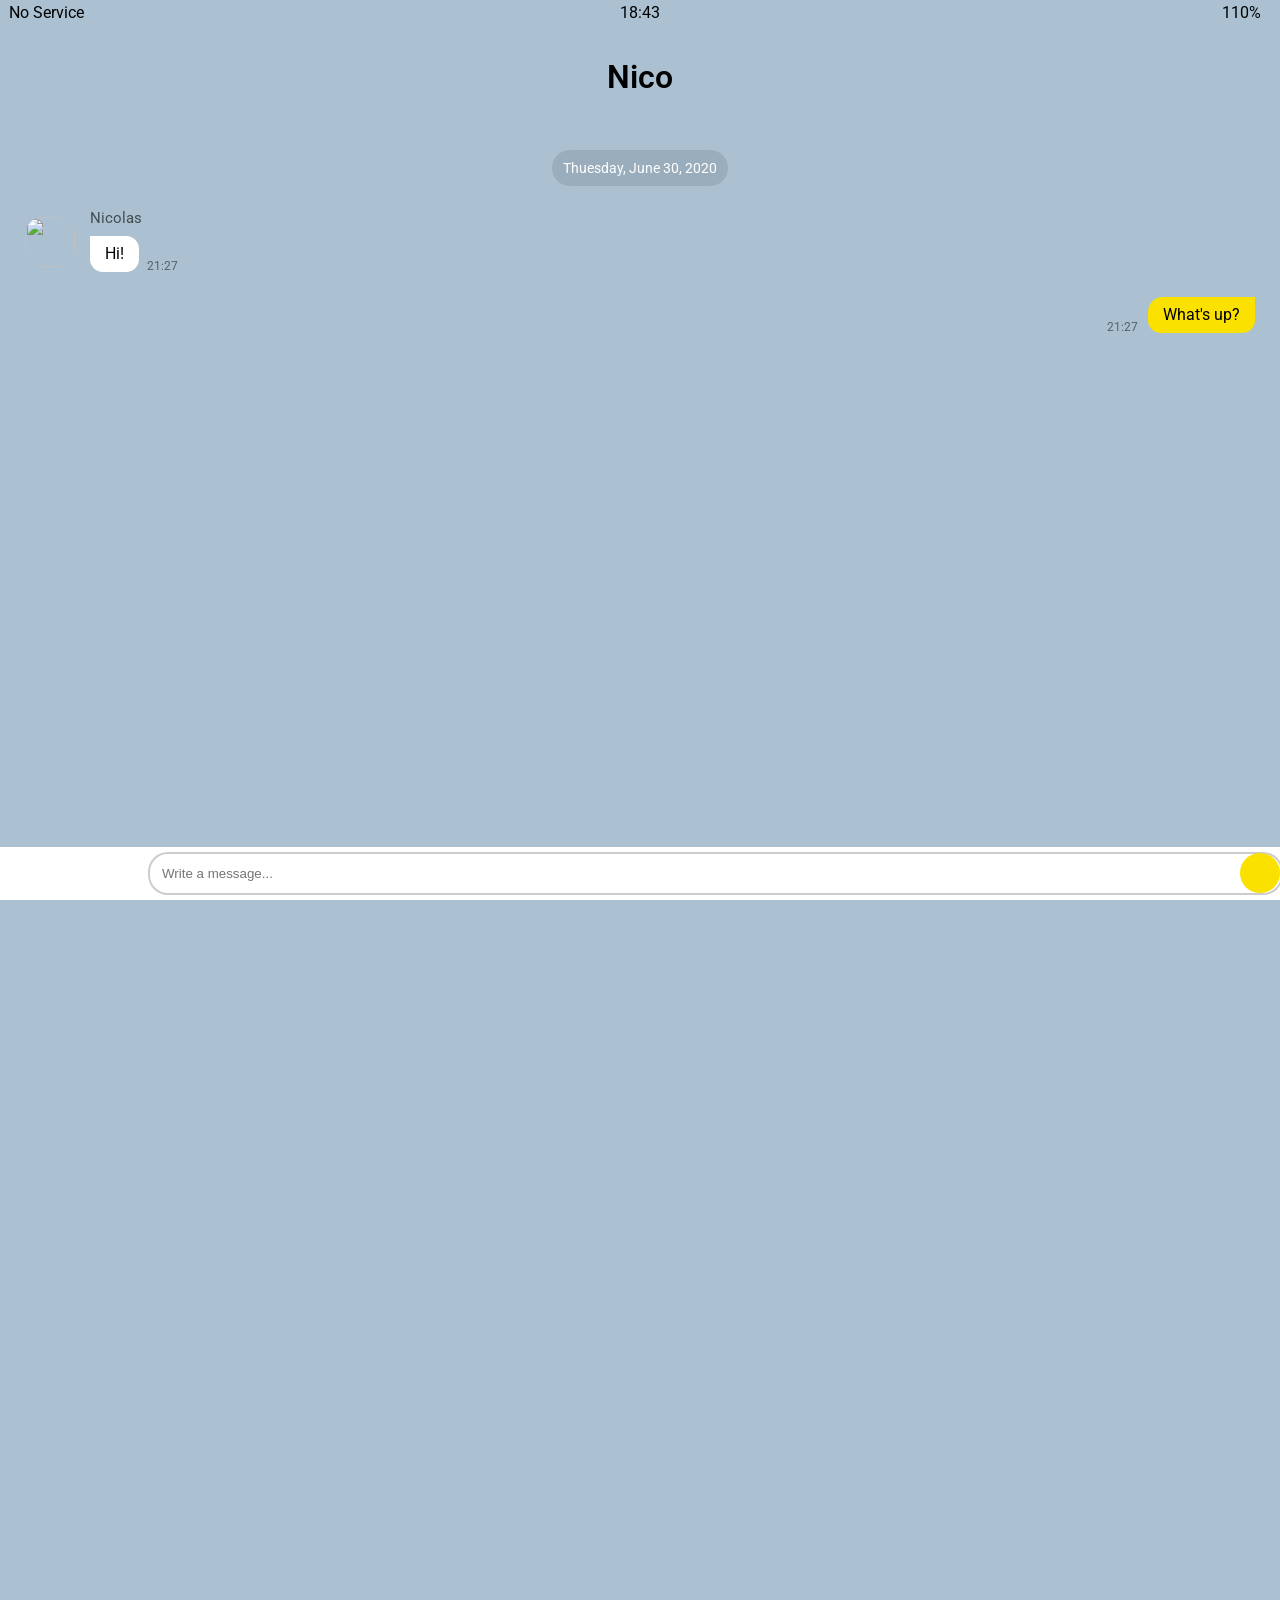
==== chat.html @ acc8a177 "kokoa clone v1" ====
<!doctype html>
<html lang="en">
    <head>
        <meta charset="UTF-8" />
        <meta name="viewport" content="width=device-width, initial-scale=1.0" />
        <link href="css/styles.css" rel="stylesheet" />
        <title>Settings - Kokoa Clone</title>
        <script src="https://kit.fontawesome.com/df924d28ae.js" crossorigin="anonymous"></script>
    </head>
    <body id="chat-screen">
        <div class="status-bar">
            <div class="status-bar__column">
                <span>No Service</span>
                <i class="fa-solid fa-wifi"></i>
            </div>
            <div class="status-bar__column">
                <span>18:43</span>
            </div>
            <div class="status-bar__column">
                <span>110%</span>
                <i class="fa-solid fa-battery-full fa-xl"></i>
                <i class="fa-solid fa-bolt"></i>
            </div>
        </div>

        <header class="alt-header">
            <div class="alt-header__column">
                <a href="chats.html"><i class="fa-solid fa-chevron-left fa-2x"></i></a>
            </div>
            <div class="alt-header__column">
                <h1 class="alt-header__title">Nico</h1>
            </div>
            <div class="alt-header__column">
                <span><i class="fa-solid fa-magnifying-glass fa-2x"></i></span>
                <span><i class="fa-solid fa-bars fa-2x"></i></span>
            </div>
        </header>

        <main class="main-screen main-chat">
            <div class="chat__timestamp">Thuesday, June 30, 2020</div>

            <div class="message-row">
                <img
                    src="https://media.gqmagazine.fr/photos/5dea6130061f7b00082f3405/16:9/w_1280,c_limit/Djangounchained.jpg"
                />
                <div class="message-row__content">
                    <span class="message__author">Nicolas</span>
                    <div class="message__info">
                        <span class="message__bubble">Hi!</span>
                        <span class="message__time">21:27</span>
                    </div>
                </div>
            </div>

            <div class="message-row message-row--own">
                <div class="message-row__content">
                    <div class="message__info">
                        <span class="message__bubble">What's up?</span>
                        <span class="message__time">21:27</span>
                    </div>
                </div>
            </div>
        </main>

        <form class="reply">
            <div class="reply__column">
                <i class="fa-regular fa-square-plus fa-lg"></i>
            </div>
            <div class="reply__column">
                <input type="text" placeholder="Write a message..." />
                <i class="fa-regular fa-face-smile fa-lg"></i>
                <button><i class="fa-solid fa-arrow-up"></i></button>
            </div>
        </form>
    </body>
</html>
---- css/styles.css ----
@import url("https://fonts.googleapis.com/css2?family=Roboto:ital,wght@0,100..900;1,100..900&display=swap");

@import "reset.css";
@import "variables.css";

/* Components */
@import "components/status-bar.css";
@import "components/nav-bar.css";
@import "components/screen-header.css";
@import "components/alt-screen-header.css";
@import "components/user-component.css";
@import "components/badge.css";
@import "components/icon-row.css";

/* Screens */
@import "screens/login.css";
@import "screens/friends.css";
@import "screens/chat.css";
@import "screens/chats.css";
@import "screens/find.css";
@import "screens/more.css";
@import "screens/settings.css";

body {
    font-family: "Roboto", sans-serif;
    height: 1000vh;
}

.main-screen {
    padding: 0px var(--horizontal-space);
}
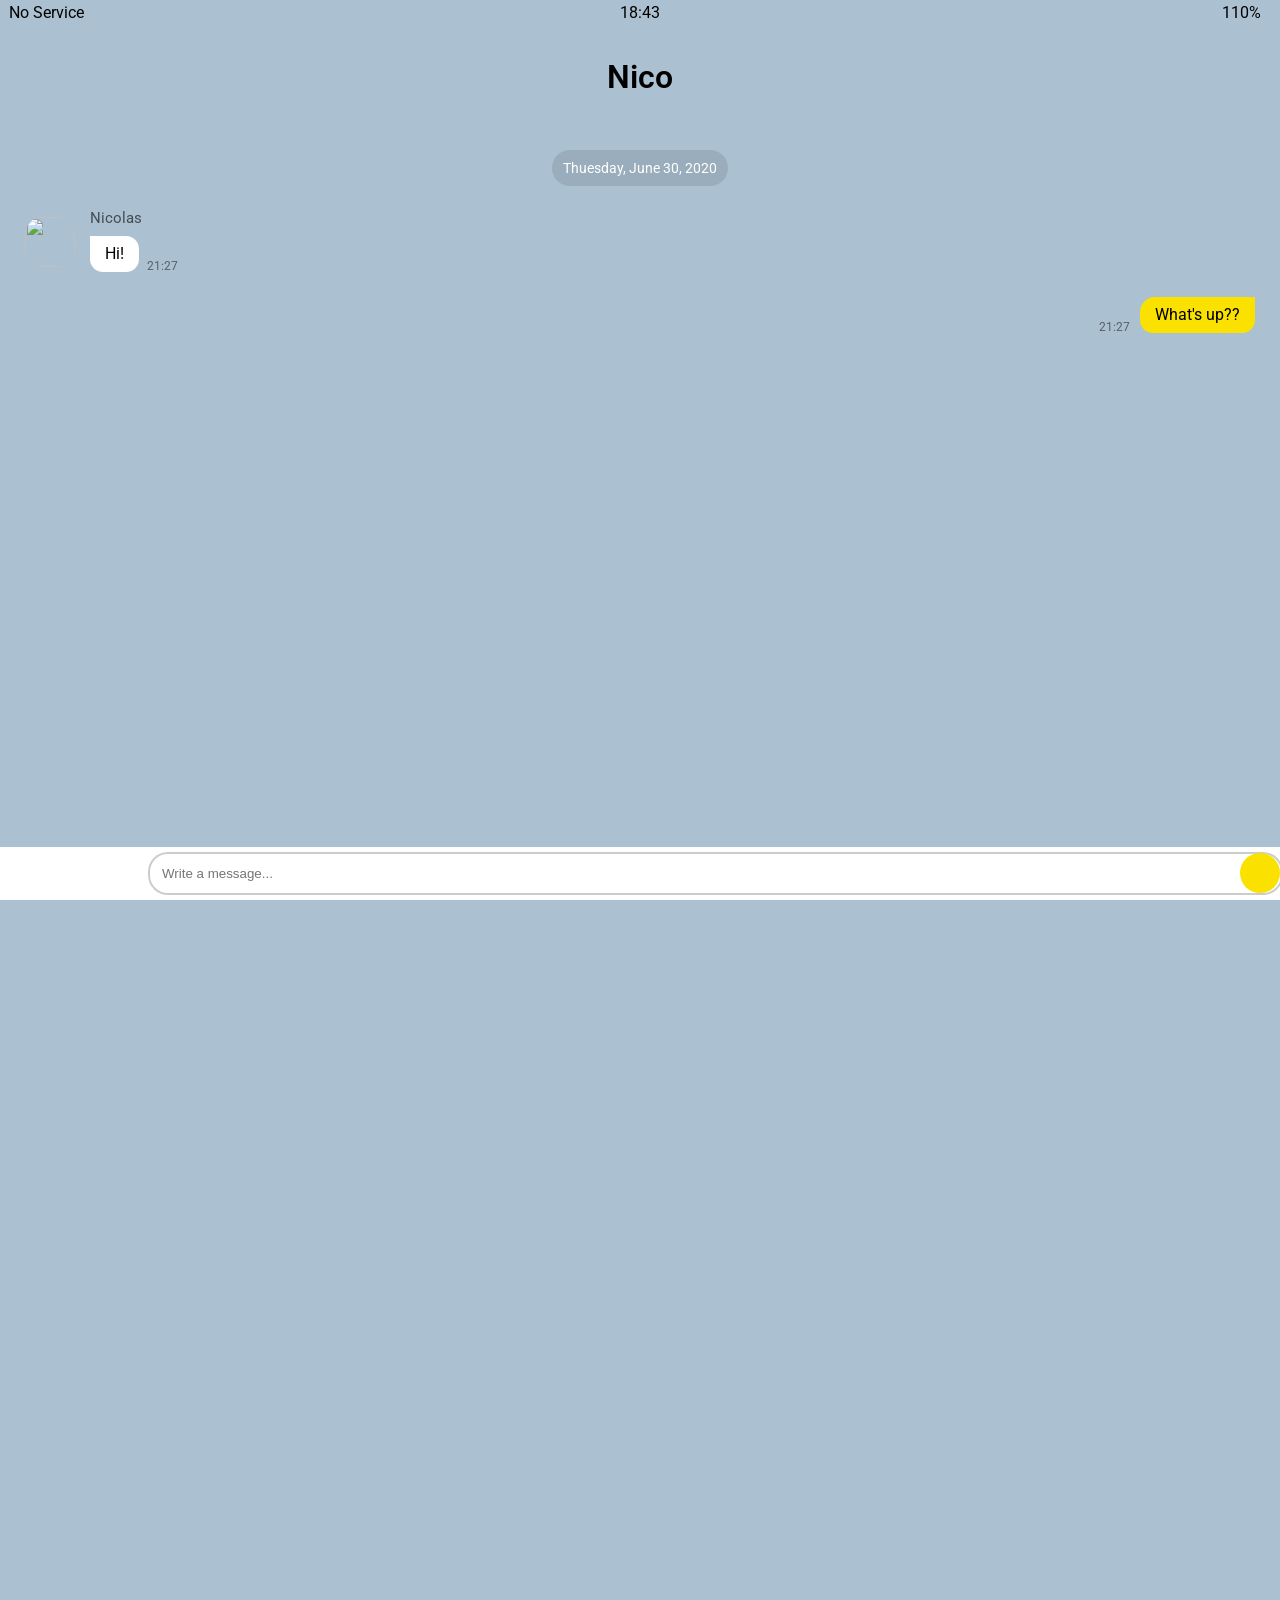
==== commit 787aa5a1: "Update chat.html" ====
--- a/chat.html
+++ b/chat.html
@@ -55,7 +55,7 @@
             <div class="message-row message-row--own">
                 <div class="message-row__content">
                     <div class="message__info">
-                        <span class="message__bubble">What's up?</span>
+                        <span class="message__bubble">What's up??</span>
                         <span class="message__time">21:27</span>
                     </div>
                 </div>
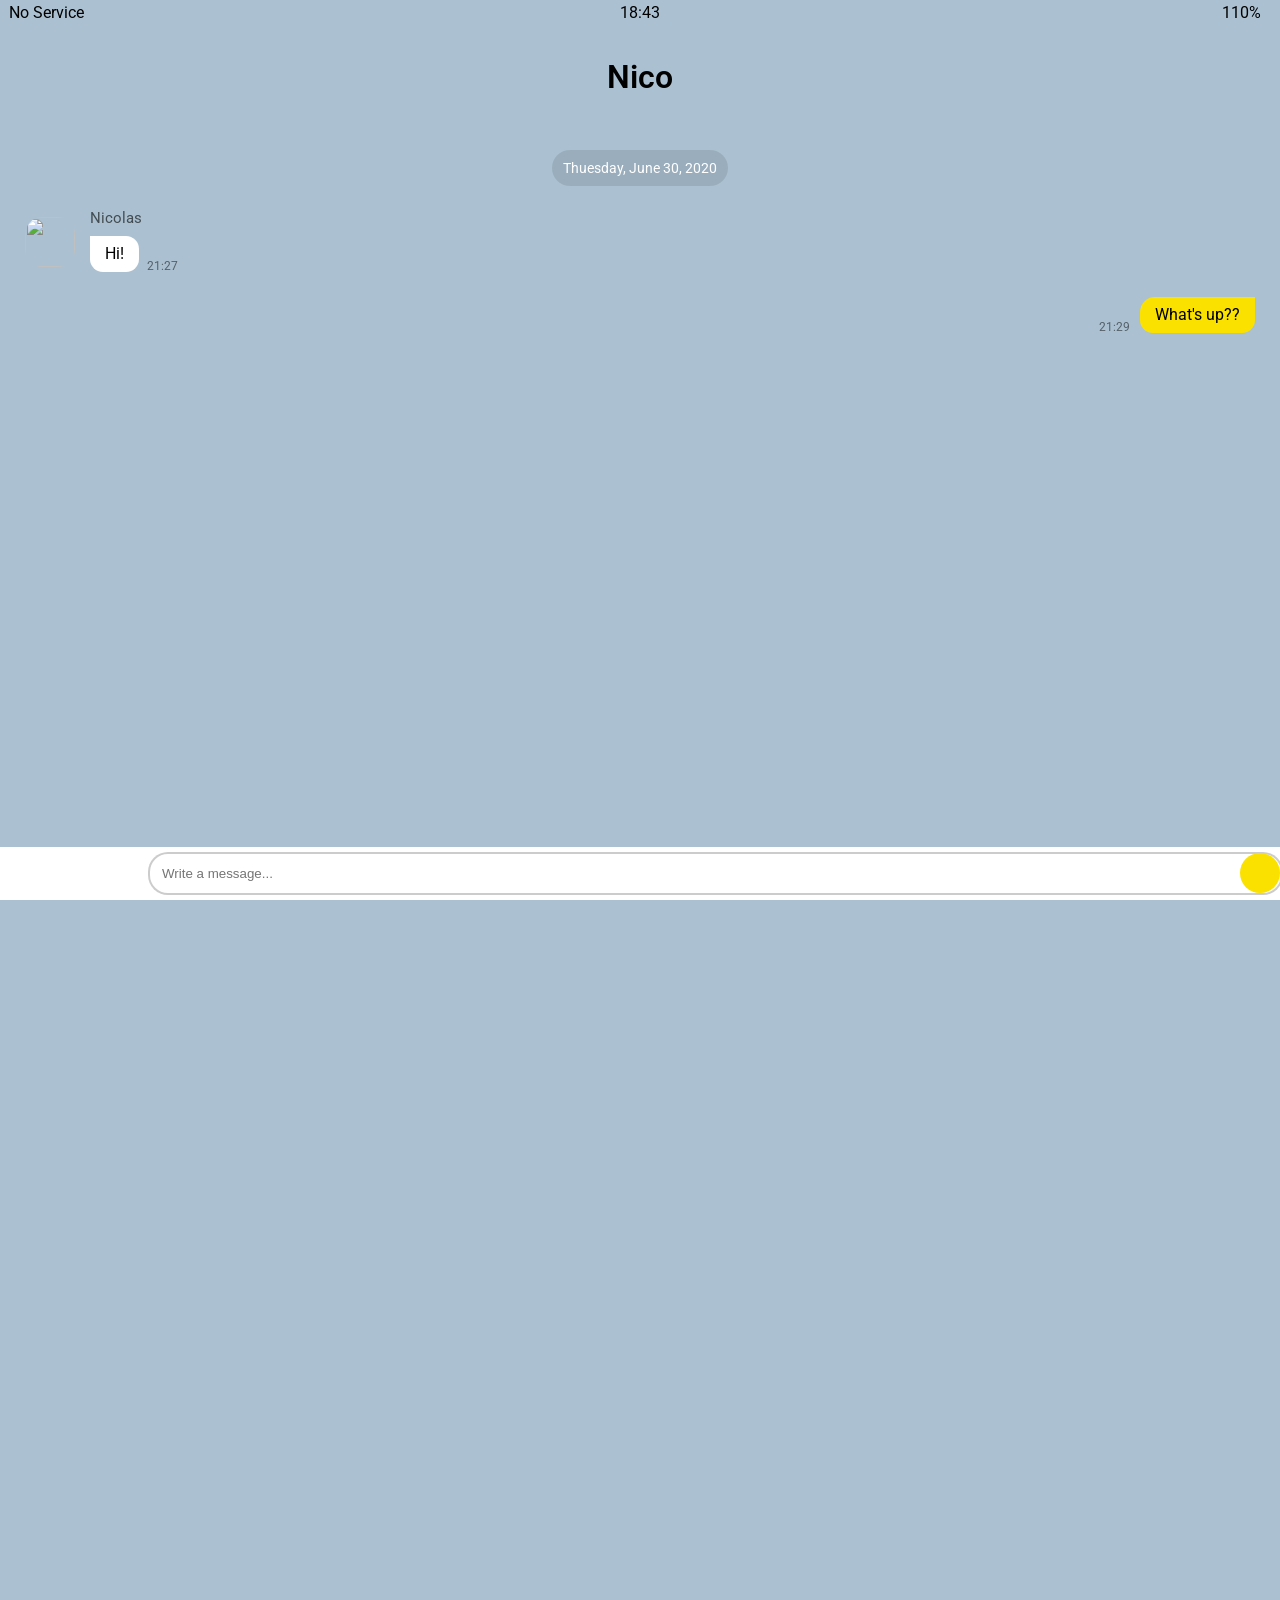
==== commit 0d0bbfe2: "Update chat.html" ====
--- a/chat.html
+++ b/chat.html
@@ -56,7 +56,7 @@
                 <div class="message-row__content">
                     <div class="message__info">
                         <span class="message__bubble">What's up??</span>
-                        <span class="message__time">21:27</span>
+                        <span class="message__time">21:29</span>
                     </div>
                 </div>
             </div>
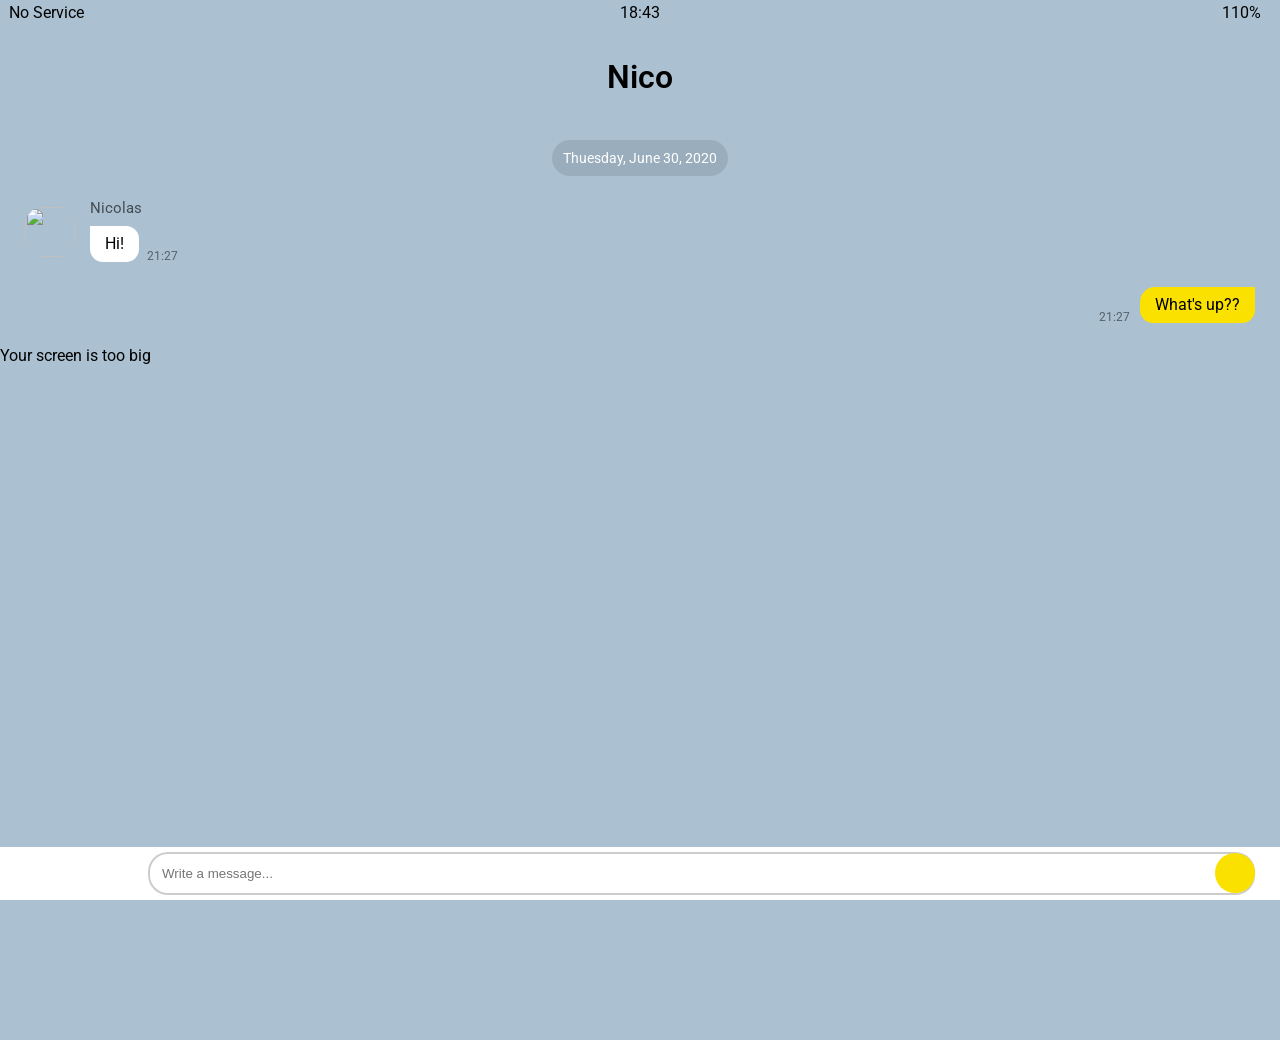
==== commit 263bdca9: "add no-mobile" ====
--- a/chat.html
+++ b/chat.html
@@ -56,7 +56,7 @@
                 <div class="message-row__content">
                     <div class="message__info">
                         <span class="message__bubble">What's up??</span>
-                        <span class="message__time">21:29</span>
+                        <span class="message__time">21:27</span>
                     </div>
                 </div>
             </div>
@@ -72,5 +72,9 @@
                 <button><i class="fa-solid fa-arrow-up"></i></button>
             </div>
         </form>
+
+        <div id="no-mobile">
+            <span>Your screen is too big</span>
+        </div>
     </body>
 </html>
--- a/css/styles.css
+++ b/css/styles.css
@@ -23,7 +23,7 @@
 
 body {
     font-family: "Roboto", sans-serif;
-    height: 1000vh;
+    height: 100vh;
 }
 
 .main-screen {
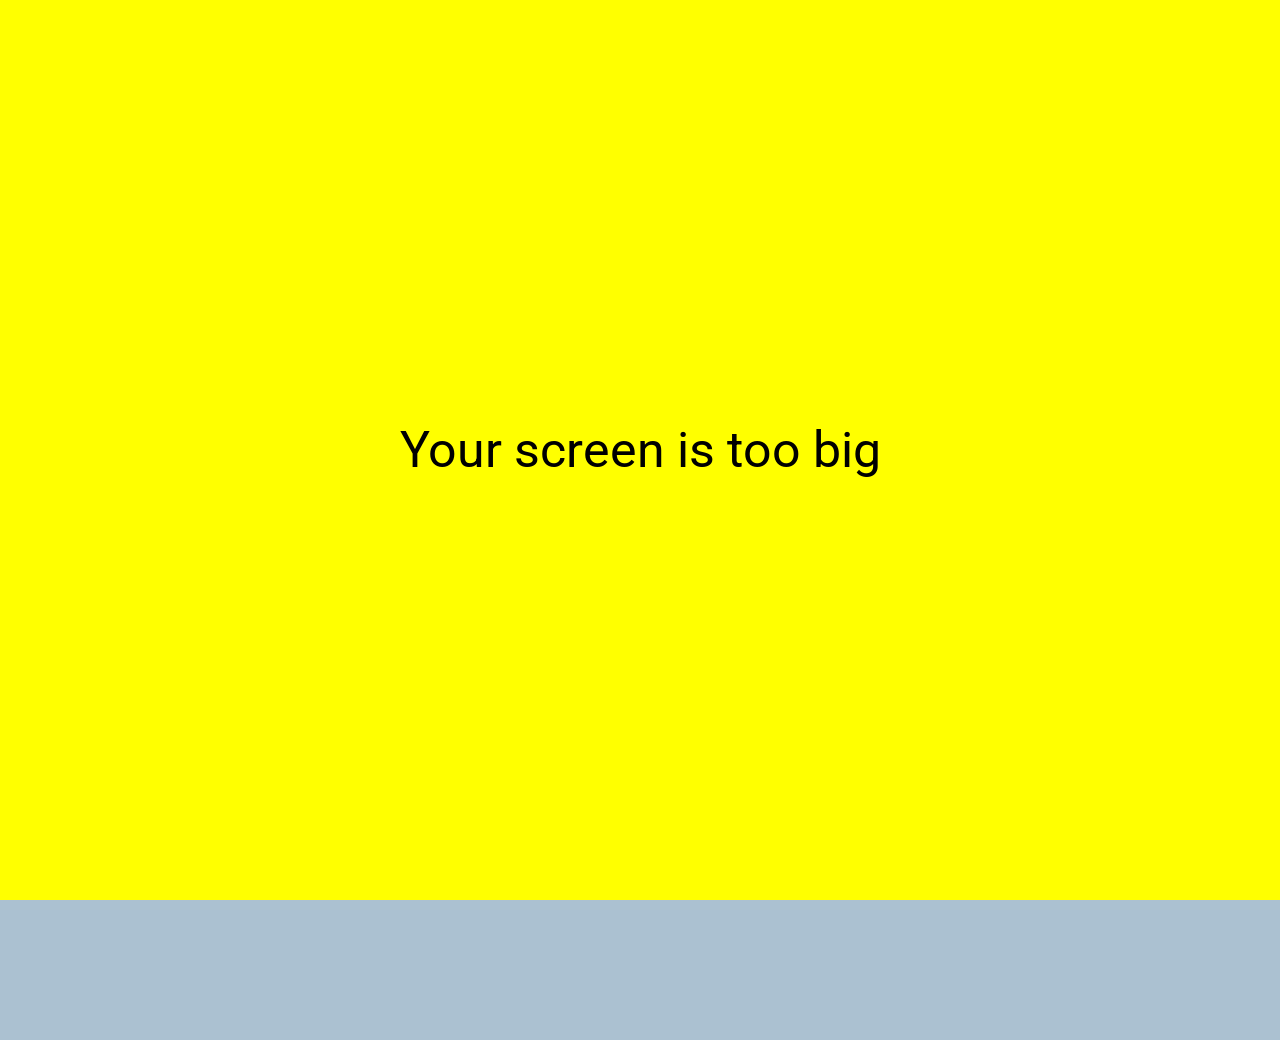
==== commit ed70af92: "Merge branch 'gh-pages'" ====
--- a/chat.html
+++ b/chat.html
@@ -56,7 +56,7 @@
                 <div class="message-row__content">
                     <div class="message__info">
                         <span class="message__bubble">What's up??</span>
-                        <span class="message__time">21:27</span>
+                        <span class="message__time">21:29</span>
                     </div>
                 </div>
             </div>
--- a/css/styles.css
+++ b/css/styles.css
@@ -11,6 +11,7 @@
 @import "components/user-component.css";
 @import "components/badge.css";
 @import "components/icon-row.css";
+@import "components/no-mobile.css"; 
 
 /* Screens */
 @import "screens/login.css";
